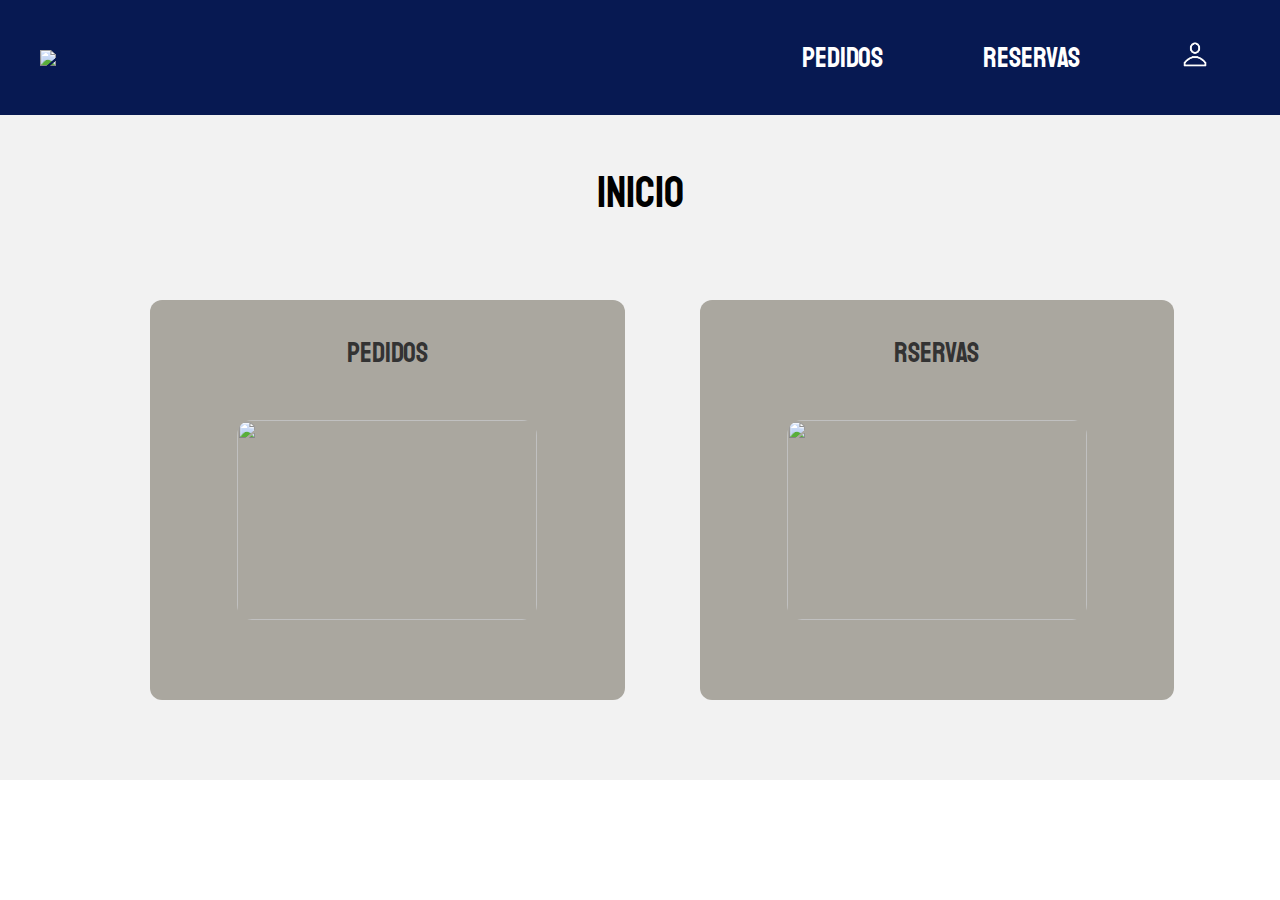
==== interfaz/index.html @ 95738d6d "Parte de reservas y cracion de index" ====
<html lang="en">

<head>
    <meta charset="UTF-8">
    <meta name="viewport" content="width=device-width, initial-scale=1.0">
    <link rel="icon" href="../imagenes/favicon.png" type="image/x-icon">
    <title>Inicio</title>
    <link rel="stylesheet" href="estilos.css">
</head>

<body>

    <header class="cabecera">
        <img id="logo-menu" src="../imagenes/logoKanboard.png">

        <nav>
            <ul class="menu">
                <li><a href="../pedidos/pedidosUsuario.html">Pedidos</a></li>
                <li><a href="reservasUsuario.html">Reservas</a></li>
                <a id="iconoLogin"><img src="../imagenes/login.png"></a>
            </ul>
        </nav>
    </header>

    <div class="contenidoIndex">

        <h1>Inicio</h1>

        <div class="contenedorIndex">

            <a href="pedidos/pedidosUsuario.html" class="bloque-clicable">
                <div class="bloque">
                    <h2>Pedidos</h2>
                    <img src="../imagenes/promociones.jpg">
                </div>
            </a>

            <a href="reservas/reservasUsuario.html" class="bloque-clicable">
                <div class="bloque">
                    <h2>Rservas</h2>
                    <img src="../imagenes/cursos.jpg">
                </div>
            </a>

        </div>

    </div>

</body>

</html>
---- interfaz/estilos.css ----
@import url('https://fonts.googleapis.com/css2?family=Staatliches&display=swap');

* {
    padding: 0;
    margin: 0;
}

#body-login {
    display: flex;
    align-items: center;
    justify-content: center;
    background: linear-gradient(50deg, #16404D, #FBF5DD, #A6CDC6);
    animation: gradientAnimation 20s ease infinite;
    background-size: 400% 400%;
    width: 100%;
    height: 100vh;
}

/** etapas de la animacion **/
@keyframes gradientAnimation {
    0% {
        background-position: 0% 50%;
        background-size: 400% 400%;
    }

    25% {
        background-position: 50% 100%;
        background-size: 300% 300%;
    }

    50% {
        background-position: 100% 50%;
        background-size: 400% 400%;
    }

    75% {
        background-position: 50% 0%;
        background-size: 500% 500%;
    }

    100% {
        background-position: 0% 50%;
        background-size: 400% 400%;
    }
}

/** Login **/

.login {
    background-color: #ffffff;
    padding: 40px;
    border-radius: 10px;
    box-shadow: 0 10px 25px rgba(0, 0, 0, 0.2);
    width: 500px;
    font-family: "Staatliches", sans-serif;
    font-weight: 400;
    font-style: normal;
}

#logo-login {
    display: block;
    margin: 0 auto;
    margin-bottom: 25px;
}

.login h1 {
    text-align: center;
    margin-bottom: 50px;
    font-size: 36px;
    color: #000;
}

.login label {
    display: block;
    margin-bottom: 8px;
    color: #000000;
    font-size: 24px;
}

.login input {
    width: 100%;
    padding: 10px;
    margin-bottom: 10px;
    border: 1px solid #cccccc;
    border-radius: 5px;
    font-size: 20px;
    background-color: #f9f9f9;
}

.login button {
    width: 100%;
    padding: 15px;
    margin-top: 20px;
    background-color: #071952;
    color: #ffffff;
    border: none;
    border-radius: 5px;
    font-size: 24px;
    cursor: pointer;
}

/** Menu navegacion **/

.cabecera {
    padding: 40px;
    display: flex;
    justify-content: space-between;
    align-items: center;
    background-color: #071952;
}

.logo {
    color: #fff;
    font-size: 64px;
    margin-left: 40px;
    text-decoration: none;
}

.menu {
    display: flex;
    list-style: none;
    font-size: 28px;
    font-family: "Staatliches", sans-serif;
    font-weight: 400;
    font-style: normal;
}

.menu li {
    padding-right: 100px;
}

.menu a {
    color: #fff;
    text-decoration: none;
}

.menu a:hover {
    border-bottom: 4px solid #ffffff;
    padding-bottom: 2px;
}

.menu a.active {
    border-bottom: 4px solid #ffffff;
    padding-bottom: 2px;
}

#iconoLogin {
    border-bottom: none;
}

#iconoLogin img {
    width: 30px;
    height: 30px;
    margin-right: 30px;
}

.registro {
    text-decoration: none;
}

.registro p:hover {
    color: #071952;
    scale: 1.05;
    transition: 0.25s;
}

.registro p {
    text-align: center;
    color: #000;
    font-size: 18px;
    margin-top: 25px;
}

/** Contenido comun **/
.contenido {
    display: flex;
    flex-direction: row;
    justify-content: space-between;
}

.contenidoIndex {
    background-color: #f2f2f2;
    display: flex;
    flex-direction: column;
    text-align: center;
}

.contenidoIndex h1 {
    font-family: "Staatliches", sans-serif;
    font-weight: 400;
    font-style: normal;
    margin-top: 50px;
    font-size: 44px;
}

.bloque {
    padding: 15px;
    text-align: center;
}

.bloque h2 {
    font-family: "Staatliches", sans-serif;
    font-weight: 400;
    font-style: normal;
    color: #333333;
    font-size: 28px;
    margin-top: 20px;
    margin-bottom: 50px;
}

.bloque img {
    border-radius: 15px;
    width: 100%;
    max-width: 300px;
    height: 200px;
}

.bloque-clicable {
    display: block;
    background-color: #aaa79f;
    text-decoration: none;
    width: 20%;
    height: 400px;
    flex-grow: 1;
    border-radius: 12px;
    transition: transform 0.3s ease, box-shadow 0.3s ease;
}

.bloque-clicable:hover {
    transform: scale(1.05);
    box-shadow: 0 4px 8px rgba(0, 0, 0, 0.2);
}

.contenedorIndex {
    display: flex;
    justify-content: center;
    flex-wrap: wrap;
    margin: 30px;
    margin-left: 100px;
    padding: 50px;
    width: 80%;
    align-items: stretch;
    gap: 75px;
}

.contenedor {
    width: 100%;
    margin: 60px;
    padding: 40px;
    font-family: "Staatliches", sans-serif;
    font-weight: 400;
    font-style: normal;
    background: #aaa79f;
    border-radius: 10px;
    text-align: center;
    display: flex;
    justify-content: center;
    flex-direction: column;
    align-items: center;
}

.contenedor label {
    font-size: 20px;
    margin-top: 40px;
}

.contenedor input,
select {
    width: 300px;
    margin-top: 10px;
    padding: 10px;
    font-family: "Staatliches", sans-serif;
    font-weight: 400;
    font-style: normal;
    border: 1px solid #fff;
    border-radius: 5px;
}

.contenedor button {
    width: 100%;
    background-color: #071952;
    color: #fff;
    border-radius: 10px;
    border: none;
    font-family: "Staatliches", sans-serif;
    font-weight: 400;
    font-style: normal;
    font-size: 18px;
    padding: 20px;
    margin-top: 30px;
}
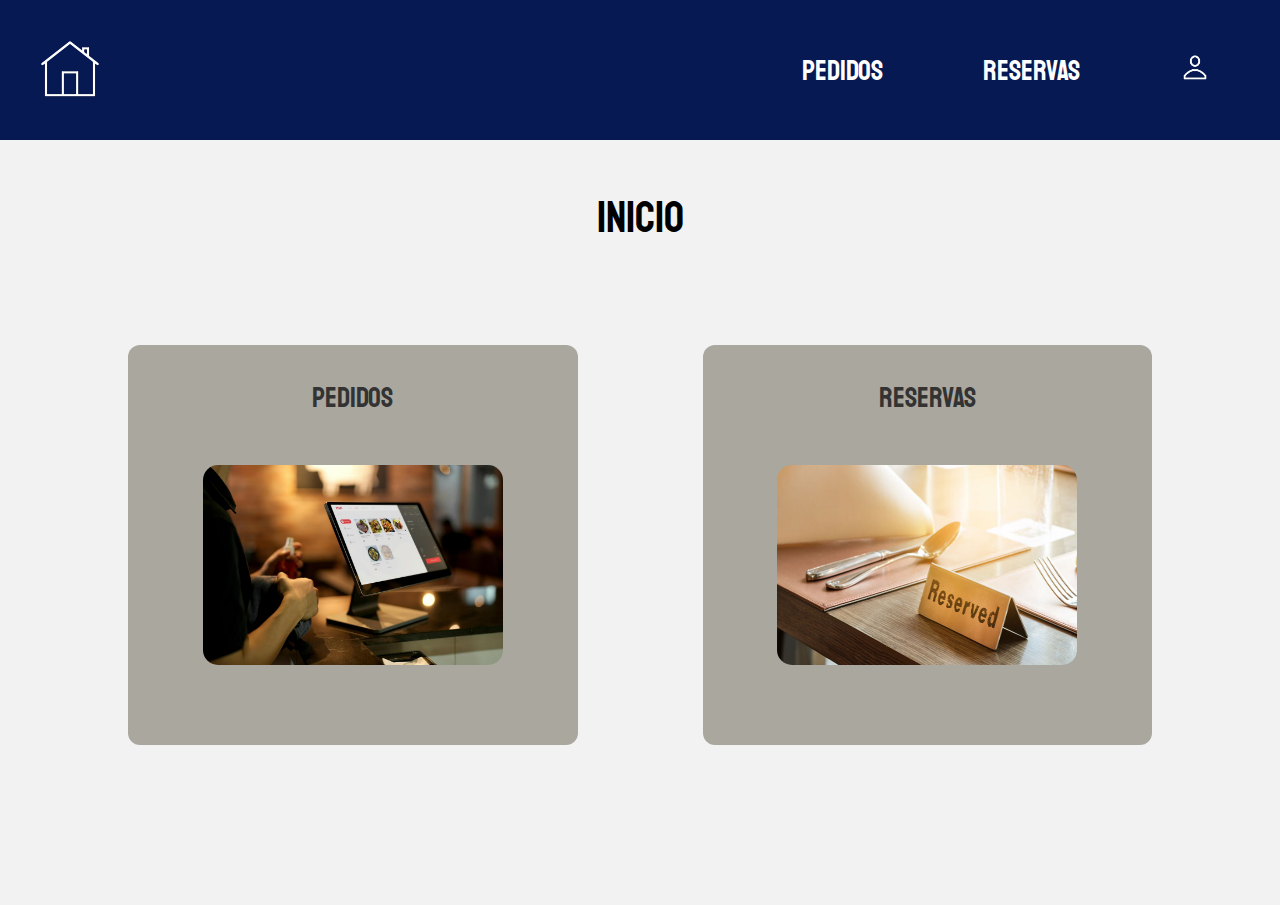
==== commit c5c14b61: "Ajustes css y cambio de errores en codigo" ====
--- a/interfaz/index.html
+++ b/interfaz/index.html
@@ -11,13 +11,13 @@
 <body>
 
     <header class="cabecera">
-        <img id="logo-menu" src="../imagenes/logoKanboard.png">
+        <a href="../index.html"><img id="logo-menu" src="../imagenes/inicio.png"></a>
 
         <nav>
             <ul class="menu">
-                <li><a href="../pedidos/pedidosUsuario.html">Pedidos</a></li>
-                <li><a href="reservasUsuario.html">Reservas</a></li>
-                <a id="iconoLogin"><img src="../imagenes/login.png"></a>
+                <li><a href="pedidos/pedidosUsuario.html">Pedidos</a></li>
+                <li><a href="reservas/reservasUsuario.html">Reservas</a></li>
+                <a href="login.html" id="iconoLogin"><img src="../imagenes/login.png"></a>
             </ul>
         </nav>
     </header>
@@ -31,14 +31,14 @@
             <a href="pedidos/pedidosUsuario.html" class="bloque-clicable">
                 <div class="bloque">
                     <h2>Pedidos</h2>
-                    <img src="../imagenes/promociones.jpg">
+                    <img src="../imagenes/pedidos.jpg">
                 </div>
             </a>
 
             <a href="reservas/reservasUsuario.html" class="bloque-clicable">
                 <div class="bloque">
-                    <h2>Rservas</h2>
-                    <img src="../imagenes/cursos.jpg">
+                    <h2>Reservas</h2>
+                    <img src="../imagenes/reservas.jpg">
                 </div>
             </a>
 
--- a/interfaz/estilos.css
+++ b/interfaz/estilos.css
@@ -179,10 +179,11 @@
 }
 
 .contenidoIndex {
+    height: 85%;
     background-color: #f2f2f2;
     display: flex;
     flex-direction: column;
-    text-align: center;
+    align-items: center;
 }
 
 .contenidoIndex h1 {
@@ -233,14 +234,9 @@
 
 .contenedorIndex {
     display: flex;
-    justify-content: center;
-    flex-wrap: wrap;
-    margin: 30px;
-    margin-left: 100px;
-    padding: 50px;
+    margin-top: 100px;
     width: 80%;
-    align-items: stretch;
-    gap: 75px;
+    gap: 125px;
 }
 
 .contenedor {
@@ -266,7 +262,7 @@
 
 .contenedor input,
 select {
-    width: 300px;
+    width: 450px;
     margin-top: 10px;
     padding: 10px;
     font-family: "Staatliches", sans-serif;
@@ -274,6 +270,7 @@
     font-style: normal;
     border: 1px solid #fff;
     border-radius: 5px;
+    font-size: 18px;
 }
 
 .contenedor button {
@@ -288,4 +285,59 @@
     font-size: 18px;
     padding: 20px;
     margin-top: 30px;
-}+}
+
+#quitarPlato{
+    width: 450px;
+}
+
+.plato{
+    display: flex;
+    flex-direction: column;
+    justify-content: center;
+    padding: 20px;
+    background-color: #fff;
+    border-radius: 10px;
+    margin-top: 20px;
+    font-size: 18px;
+}
+
+.plato a,button {
+    cursor: pointer;
+}
+
+.navegacion{
+    display: flex;
+    flex-direction: row;
+    justify-content: space-between;
+    gap: 60px;
+    align-items: center;
+    margin: 20px;
+}
+
+.navegacion img{
+    width: 20px;
+    height: 20px;
+}
+
+#imgPlato{
+    width: 200px;
+    height: 200px;
+    border-radius: 10px;
+}
+
+.pedido, .reserva{
+    background-color: #fff;
+    padding: 20px;
+    border-radius: 10px;
+    font-size: 20px;
+} 
+
+.pedido p{
+    margin-bottom: 10px;
+}
+
+.linea{
+    border-bottom: 2px solid #000;
+    margin-top: 20px;
+}
